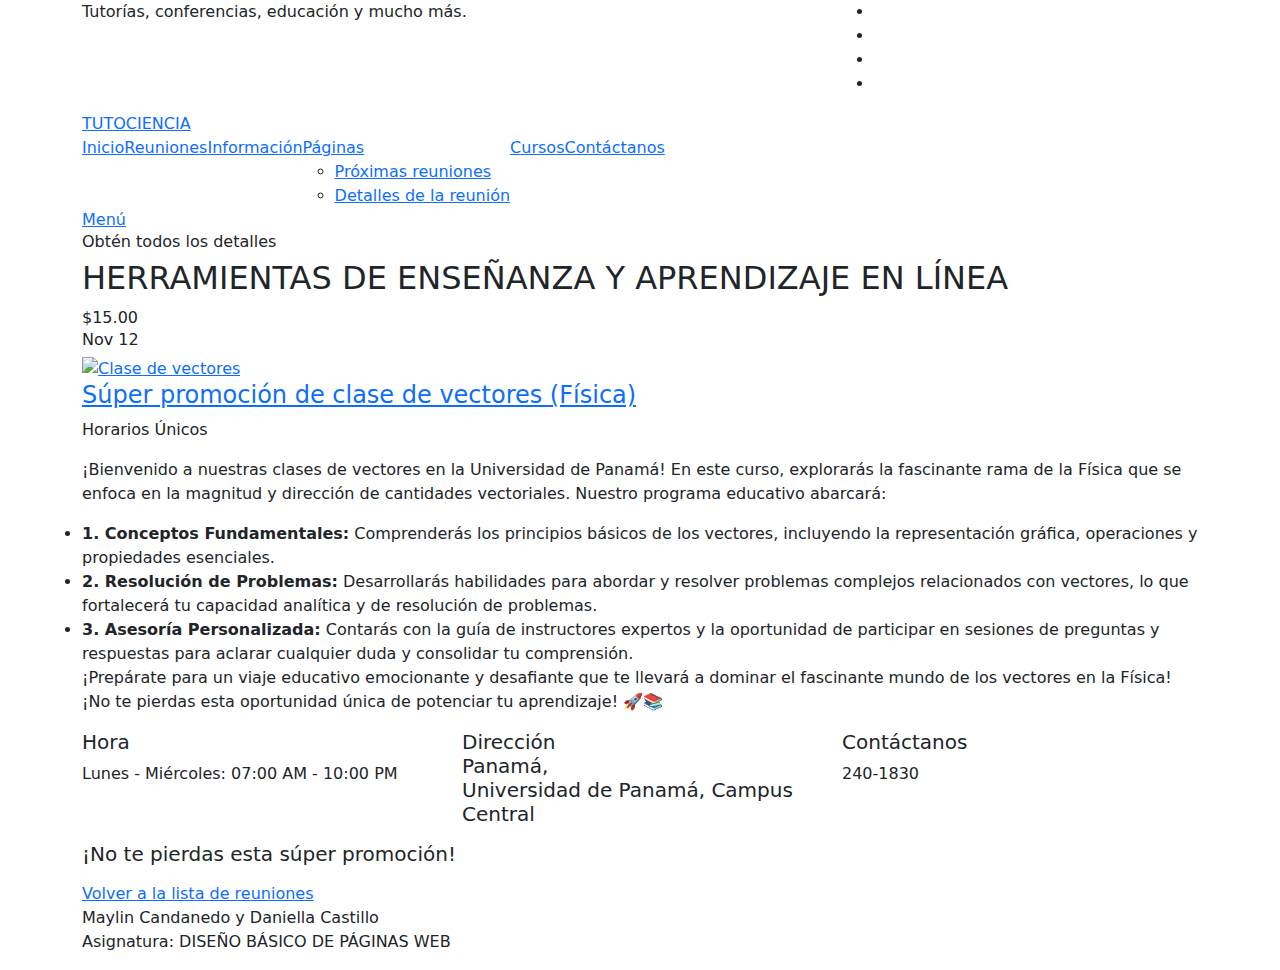
==== meeting-details.html @ 436996a1 "Add files via upload" ====
<!DOCTYPE html>
<html lang="en">

  <head>

    <meta charset="utf-8">
    <meta name="viewport" content="width=device-width, initial-scale=1, shrink-to-fit=no">
    <meta name="description" content="">
    <meta name="author" content="Template Mo">
    <link href="https://fonts.googleapis.com/css?family=Poppins:100,200,300,400,500,600,700,800,900" rel="stylesheet">

    <title>Detalles de reuniones</title>

    <!-- Bootstrap core CSS -->
    <link href="vendor/bootstrap/css/bootstrap.min.css" rel="stylesheet">


    <!-- Additional CSS Files -->
    <link rel="stylesheet" href="assets/css/fontawesome.css">
    <link rel="stylesheet" href="assets/css/templatemo-edu-meeting.css">
    <link rel="stylesheet" href="assets/css/owl.css">
    <link rel="stylesheet" href="assets/css/lightbox.css">
<!--

TemplateMo 569 Edu Meeting

https://templatemo.com/tm-569-edu-meeting

-->
  </head>

<body>

   

  <!-- Sub Header -->
  <div class="sub-header">
    <div class="container">
      <div class="row">
        <div class="col-lg-8 col-sm-8">
          <div class="left-content">
            <p>Tutorías, conferencias, educación y mucho más.</p>
          </div>
        </div>
        <div class="col-lg-4 col-sm-4">
          <div class="right-icons">
            <ul>
              <li><a href="#"><i class="fa fa-facebook"></i></a></li>
              <li><a href="#"><i class="fa fa-twitter"></i></a></li>
              <li><a href="#"><i class="fa fa-behance"></i></a></li>
              <li><a href="#"><i class="fa fa-linkedin"></i></a></li>
            </ul>
          </div>
        </div>
      </div>
    </div>
  </div>

  <!-- ***** Header Area Start ***** -->
  <header class="header-area header-sticky">
      <div class="container">
          <div class="row">
              <div class="col-12">
                  <nav class="main-nav">
                      <!-- ***** Logo Start ***** -->
                      <a href="index.html" class="logo">
                          TUTOCIENCIA
                      </a>
                      <!-- ***** Logo End ***** -->
                      <!-- ***** Menu Start ***** -->
                      <ul class="nav">
                          <li><a href="index.html">Inicio</a></li>
                          <li><a href="meetings.html" class="active">Reuniones</a></li>
                          <li><a href="index.html">Información</a></li>
                          <li class="has-sub">
                              <a href="javascript:void(0)">Páginas</a>
                              <ul class="sub-menu">
                                  <li><a href="meetings.html">Próximas reuniones</a></li>
                                  <li><a href="meeting-details.html">Detalles de la reunión</a></li>
                              </ul>
                          </li>
                          <li><a href="index.html">Cursos</a></li> 
                          <li><a href="index.html">Contáctanos</a></li> 
                      </ul>        
                      <a class='menu-trigger'>
                          <span>Menú</span>
                      </a>
                      <!-- ***** Menu End ***** -->
                  </nav>
              </div>
          </div>
      </div>
  </header>
  <!-- ***** Header Area End ***** -->

  <section class="heading-page header-text" id="top">
    <div class="container">
      <div class="row">
        <div class="col-lg-12">
          <h6>Obtén todos los detalles</h6>
          <h2>HERRAMIENTAS DE ENSEÑANZA Y APRENDIZAJE EN LÍNEA</h2>
        </div>
      </div>
    </div>
  </section>

  <section class="meetings-page" id="meetings">
    <div class="container">
      <div class="row">
        <div class="col-lg-12">
          <div class="row">
            <div class="col-lg-12">
              <div class="meeting-single-item">
                <div class="thumb">
                  <div class="price">
                    <span>$15.00</span>
                  </div>
                  <div class="date">
                    <h6>Nov <span>12</span></h6>
                  </div>
                  <a href="meeting-details.html"><img src="assets/images/vectores.jpg" alt="Clase de vectores"></a>
                </div>
                <div class="down-content">
                  <a href="meeting-details.html"><h4>Súper promoción de clase de vectores (Física)</h4></a>
                  <p>Horarios Únicos</p> 
                  <div class="down-content">
                    <p>¡Bienvenido a nuestras clases de vectores en la Universidad de Panamá! En este curso, explorarás la fascinante rama de la Física que se enfoca en la magnitud y dirección de cantidades vectoriales. Nuestro programa educativo abarcará:

<li><strong> 1. Conceptos Fundamentales:</strong> Comprenderás los principios básicos de los vectores, incluyendo la representación gráfica, operaciones y propiedades esenciales.</li>

<li><strong> 2. Resolución de Problemas:</strong> Desarrollarás habilidades para abordar y resolver problemas complejos relacionados con vectores, lo que fortalecerá tu capacidad analítica y de resolución de problemas.</li>

<li><strong> 3. Asesoría Personalizada:</strong> Contarás con la guía de instructores expertos y la oportunidad de participar en sesiones de preguntas y respuestas para aclarar cualquier duda y consolidar tu comprensión.</li>

¡Prepárate para un viaje educativo emocionante y desafiante que te llevará a dominar el fascinante mundo de los vectores en la Física! ¡No te pierdas esta oportunidad única de potenciar tu aprendizaje! 🚀📚</p>
                  <p class="description">
                  </p>
                  <div class="row">
                    <div class="col-lg-4">
                      <div class="Horarios">
                        <h5>Hora</h5>
                        <p>Lunes - Miércoles: 07:00 AM - 10:00 PM
                      </div>
                    </div>
                    <div class="col-lg-4">
                      <div class="locación">
                        <h5>Dirección
                        <p>Panamá, 
                        <br>Universidad de Panamá, Campus Central</p>
                      </div>
                    </div>
                    <div class="col-lg-4">
                      <div class="book now">
                        <h5>Contáctanos </h5>
                        <p>240-1830</p>
                      </div>
                    </div>
                    <div class="col-lg-12">
                      <div class="share">
                        <h5>¡No te pierdas esta súper promoción!</h5>
                        <ul>
                          
                        </ul>
                      </div>
                    </div>
                  </div>
                </div>
              </div>
            </div>
            <div class="col-lg-12">
              <div class="main-button-red">
                <a href="meetings.html">Volver a la lista de reuniones </a>
              </div>
            </div>
          </div>
        </div>
      </div>
    </div>
    <div class="footer">
      <p>Maylin Candanedo y Daniella Castillo 
          <br>Asignatura: DISEÑO BÁSICO DE PÁGINAS WEB</a></p>

      


  <!-- Scripts -->
  <!-- Bootstrap core JavaScript -->
    <script src="vendor/jquery/jquery.min.js"></script>
    <script src="vendor/bootstrap/js/bootstrap.bundle.min.js"></script>

    <script src="assets/js/isotope.min.js"></script>
    <script src="assets/js/owl-carousel.js"></script>
    <script src="assets/js/lightbox.js"></script>
    <script src="assets/js/tabs.js"></script>
    <script src="assets/js/video.js"></script>
    <script src="assets/js/slick-slider.js"></script>
    <script src="assets/js/custom.js"></script>
    <script>
        //according to loftblog tut
        $('.nav li:first').addClass('active');

        var showSection = function showSection(section, isAnimate) {
          var
          direction = section.replace(/#/, ''),
          reqSection = $('.section').filter('[data-section="' + direction + '"]'),
          reqSectionPos = reqSection.offset().top - 0;

          if (isAnimate) {
            $('body, html').animate({
              scrollTop: reqSectionPos },
            800);
          } else {
            $('body, html').scrollTop(reqSectionPos);
          }

        };

        var checkSection = function checkSection() {
          $('.section').each(function () {
            var
            $this = $(this),
            topEdge = $this.offset().top - 80,
            bottomEdge = topEdge + $this.height(),
            wScroll = $(window).scrollTop();
            if (topEdge < wScroll && bottomEdge > wScroll) {
              var
              currentId = $this.data('section'),
              reqLink = $('a').filter('[href*=\\#' + currentId + ']');
              reqLink.closest('li').addClass('active').
              siblings().removeClass('active');
            }
          });
        };

        $('.main-menu, .responsive-menu, .scroll-to-section').on('click', 'a', function (e) {
          e.preventDefault();
          showSection($(this).attr('href'), true);
        });

        $(window).scroll(function () {
          checkSection();
        });
    </script>
</body>


  </body>

</html>
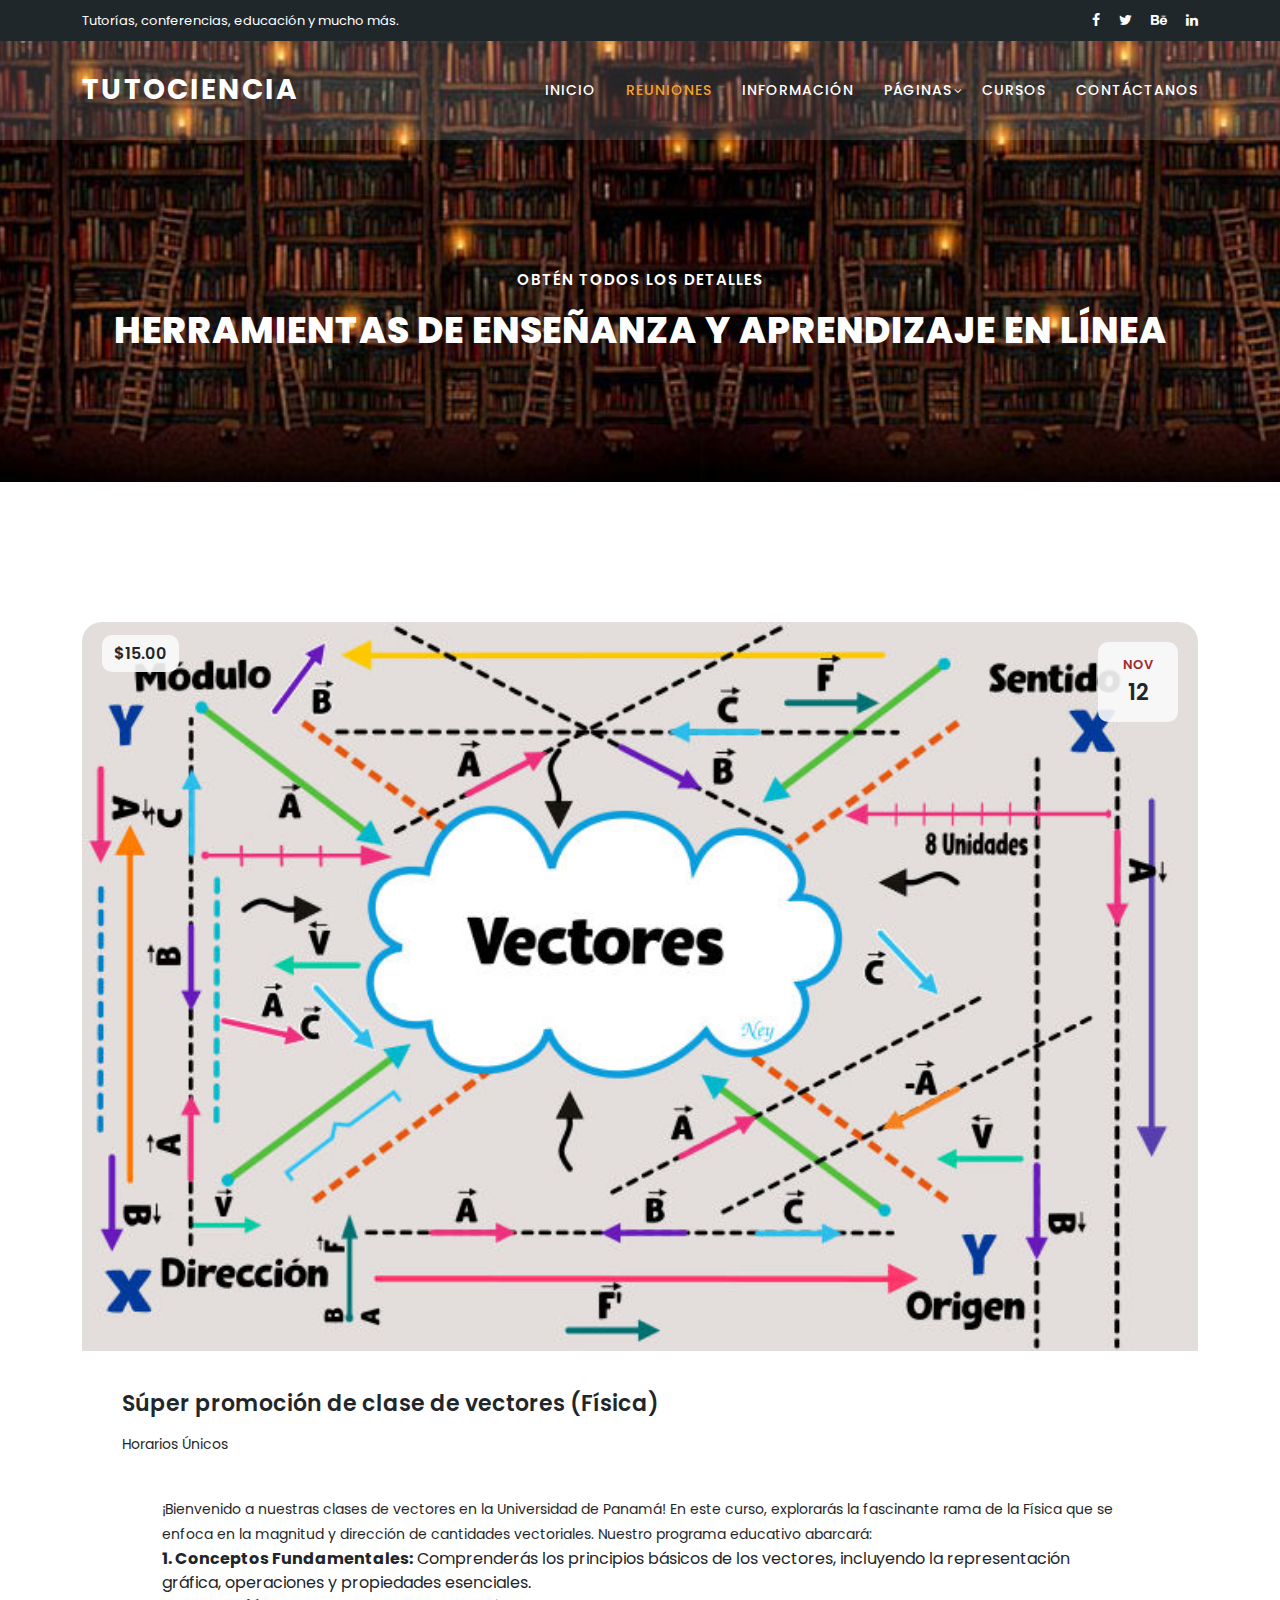
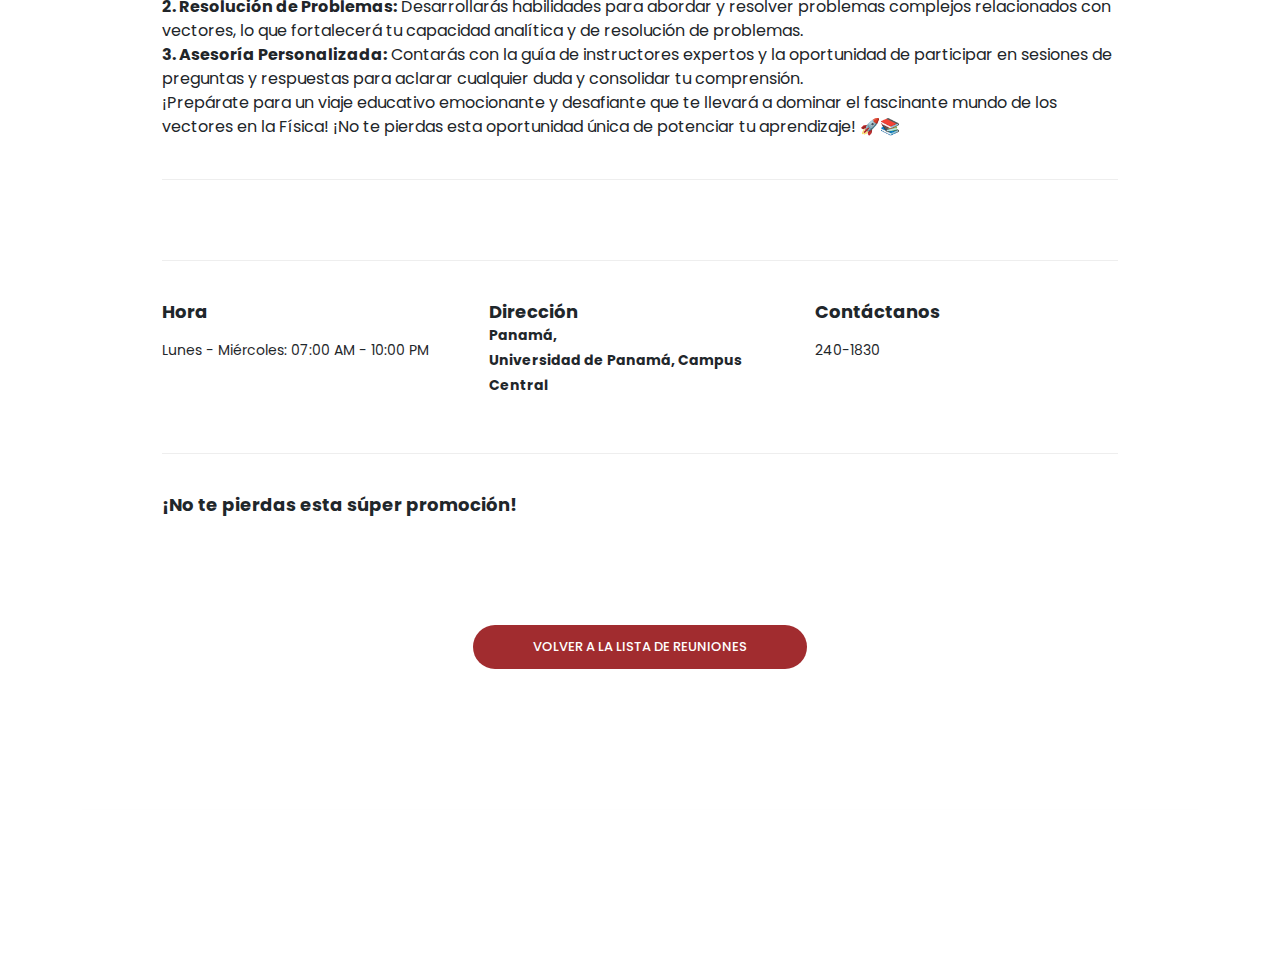
==== commit 6ed3e68b: "Update meeting-details.html" ====
--- a/meeting-details.html
+++ b/meeting-details.html
@@ -2,6 +2,7 @@
 <html lang="en">
 
   <head>
+    <link rel="shortcut icon" type="image/x-icon" href="assets/images/webinar.png">
 
     <meta charset="utf-8">
     <meta name="viewport" content="width=device-width, initial-scale=1, shrink-to-fit=no">
--- a/assets/css/templatemo-edu-meeting.css
+++ b/assets/css/templatemo-edu-meeting.css
@@ -0,0 +1,1831 @@
+/*
+
+TemplateMo 569 Edu Meeting
+
+https://templatemo.com/tm-569-edu-meeting
+
+*/
+
+/* ---------------------------------------------
+Table of contents
+------------------------------------------------
+01. font & reset css
+02. reset
+03. global styles
+04. header
+05. banner
+06. features
+07. testimonials
+08. contact
+09. footer
+10. preloader
+11. search
+12. portfolio
+
+--------------------------------------------- */
+/* 
+---------------------------------------------
+font & reset css
+--------------------------------------------- 
+*/
+@import url("https://fonts.googleapis.com/css?family=Poppins:100,200,300,400,500,600,700,800,900");
+/* 
+---------------------------------------------
+reset
+--------------------------------------------- 
+*/
+html, body, div, span, applet, object, iframe, h1, h2, h3, h4, h5, h6, p, blockquote, div
+pre, a, abbr, acronym, address, big, cite, code, del, dfn, em, font, img, ins, kbd, q,
+s, samp, small, strike, strong, sub, sup, tt, var, b, u, i, center, dl, dt, dd, ol, ul, li,
+figure, header, nav, section, article, aside, footer, figcaption {
+  margin: 0;
+  padding: 0;
+  border: 0;
+  outline: 0;
+}
+
+.clearfix:after {
+  content: ".";
+  display: block;
+  clear: both;
+  visibility: hidden;
+  line-height: 0;
+  height: 0;
+}
+
+.clearfix {
+  display: inline-block;
+}
+
+html[xmlns] .clearfix {
+  display: block;
+}
+
+* html .clearfix {
+  height: 1%;
+}
+
+ul, li {
+  padding: 0;
+  margin: 0;
+  list-style: none;
+}
+
+header, nav, section, article, aside, footer, hgroup {
+  display: block;
+}
+
+* {
+  box-sizing: border-box;
+}
+
+html, body {
+  font-family: 'Poppins', sans-serif;
+  font-weight: 400;
+  background-color: #fff;
+  font-size: 16px;
+  -ms-text-size-adjust: 100%;
+  -webkit-font-smoothing: antialiased;
+  -moz-osx-font-smoothing: grayscale;
+}
+
+a {
+  text-decoration: none !important;
+  color: #3CF;
+}
+
+a:hover {
+	color: #FC3;
+}
+
+h1, h2, h3, h4, h5, h6 {
+  margin-top: 0px;
+  margin-bottom: 0px;
+}
+
+ul {
+  margin-bottom: 0px;
+}
+
+p {
+  font-size: 14px;
+  line-height: 25px;
+  color: #2a2a2a;
+}
+
+img {
+  width: 100%;
+  overflow: hidden;
+}
+
+/* 
+---------------------------------------------
+global styles
+--------------------------------------------- 
+*/
+html,
+body {
+  background: #fff;
+  font-family: 'Poppins', sans-serif;
+}
+
+::selection {
+  background: #f5a425;
+  color: #fff;
+}
+
+::-moz-selection {
+  background: #f5a425;
+  color: #fff;
+}
+
+@media (max-width: 991px) {
+  html, body {
+    overflow-x: hidden;
+  }
+  .mobile-top-fix {
+    margin-top: 30px;
+    margin-bottom: 0px;
+  }
+  .mobile-bottom-fix {
+    margin-bottom: 30px;
+  }
+  .mobile-bottom-fix-big {
+    margin-bottom: 60px;
+  }
+}
+
+.main-button-red a {
+  font-size: 13px;
+  color: #fff;
+  background-color: #a12c2f;
+  padding: 12px 30px;
+  display: inline-block;
+  border-radius: 22px;
+  font-weight: 500;
+  text-transform: uppercase;
+  transition: all .3s;
+}
+
+.main-button-red a:hover {
+  opacity: 0.9;
+}
+
+.main-button-yellow a {
+  font-size: 13px;
+  color: #fff;
+  background-color: #f5a425;
+  padding: 12px 30px;
+  display: inline-block;
+  border-radius: 22px;
+  font-weight: 500;
+  text-transform: uppercase;
+  transition: all .3s;
+}
+
+.main-button-yellow a:hover {
+  opacity: 0.9;
+}
+
+.section-heading h2 {
+  line-height: 40px;
+  margin-top: 0px;
+  margin-bottom: 50px; 
+  padding-bottom: 20px;
+  border-bottom: 1px solid rgba(250,250,250,0.15);
+  font-size: 22px;
+  font-weight: 700;
+  text-transform: uppercase;
+  color: #fff;
+}
+
+
+/* 
+---------------------------------------------
+header
+--------------------------------------------- 
+*/
+
+.sub-header {
+  background-color: #1f272b;
+  position: relative;
+  z-index: 1111;
+}
+
+.sub-header .left-content p {
+  color: #fff;
+  padding: 8px 0px;
+  font-size: 13px;
+}
+
+.sub-header .right-icons {
+  text-align: right;
+  padding: 8px 0px;
+}
+
+.sub-header .right-icons ul li {
+  display: inline-block;
+  margin-left: 15px;
+}
+
+.sub-header .right-icons ul li a {
+  color: #fff;
+  font-size: 14px;
+  transition: all .3s;
+}
+
+.sub-header .right-icons ul li a:hover {
+  color: #f5a425;
+}
+
+.sub-header .left-content p em {
+   font-style: normal;
+   color: #f5a425;
+}
+
+.background-header {
+  background-color: #fff!important;
+  height: 80px!important;
+  position: fixed!important;
+  top: 0!important;
+  left: 0;
+  right: 0;
+  box-shadow: 0px 0px 10px rgba(0,0,0,0.15)!important;
+}
+
+.background-header .main-nav .nav li a {
+  color: #1e1e1e!important;
+}
+
+.background-header .logo,
+.background-header .main-nav .nav li a {
+  color: #1e1e1e!important;
+}
+
+.background-header .main-nav .nav li:hover a {
+  color: #fb5849!important;
+}
+
+.background-header .nav li a.active {
+  color: #fb5849!important;
+}
+
+.header-area {
+  background-color: rgba(250,250,250,0.15);
+  position: absolute;
+  top: 40px;
+  left: 0;
+  right: 0;
+  z-index: 100;
+  -webkit-transition: all .5s ease 0s;
+  -moz-transition: all .5s ease 0s;
+  -o-transition: all .5s ease 0s;
+  transition: all .5s ease 0s;
+}
+
+.header-area .main-nav {
+  min-height: 80px;
+  background: transparent;
+}
+
+.header-area .main-nav .logo {
+  line-height: 100px;
+  color: #fff;
+  font-size: 28px;
+  font-weight: 700;
+  text-transform: uppercase;
+  letter-spacing: 2px;
+  float: left;
+  -webkit-transition: all 0.3s ease 0s;
+  -moz-transition: all 0.3s ease 0s;
+  -o-transition: all 0.3s ease 0s;
+  transition: all 0.3s ease 0s;
+}
+
+.background-header .main-nav .logo {
+  line-height: 75px;
+}
+
+.background-header .nav {
+  margin-top: 20px !important;
+}
+
+.header-area .main-nav .nav {
+  float: right;
+  margin-top: 30px;
+  margin-right: 0px;
+  background-color: transparent;
+  -webkit-transition: all 0.3s ease 0s;
+  -moz-transition: all 0.3s ease 0s;
+  -o-transition: all 0.3s ease 0s;
+  transition: all 0.3s ease 0s;
+  position: relative;
+  z-index: 999;
+}
+
+.header-area .main-nav .nav li {
+  padding-left: 15px;
+  padding-right: 15px;
+}
+
+.header-area .main-nav .nav li:last-child {
+  padding-right: 0px;
+}
+
+.header-area .main-nav .nav li a {
+  display: block;
+  font-weight: 500;
+  font-size: 14px;
+  text-transform: uppercase;
+  color: #fff;
+  -webkit-transition: all 0.3s ease 0s;
+  -moz-transition: all 0.3s ease 0s;
+  -o-transition: all 0.3s ease 0s;
+  transition: all 0.3s ease 0s;
+  height: 40px;
+  line-height: 40px;
+  border: transparent;
+  letter-spacing: 1px;
+}
+
+.header-area .main-nav .nav li:hover a,
+.header-area .main-nav .nav li a.active {
+  color: #f5a425!important;
+}
+
+.background-header .main-nav .nav li:hover a,
+.background-header .main-nav .nav li a.active {
+  color: #f5a425!important;
+  opacity: 1;
+}
+
+.header-area .main-nav .nav li.has-sub {
+  position: relative;
+  padding-right: 15px;
+}
+
+.header-area .main-nav .nav li.has-sub:after {
+  font-family: FontAwesome;
+  content: "\f107";
+  font-size: 12px;
+  color: #fff;
+  position: absolute;
+  right: 5px;
+  top: 12px;
+}
+
+.background-header .main-nav .nav li.has-sub:after {
+  color: #1e1e1e;
+}
+
+.header-area .main-nav .nav li.has-sub ul.sub-menu {
+  position: absolute;
+  width: 200px;
+  box-shadow: 0 2px 28px 0 rgba(0, 0, 0, 0.06);
+  overflow: hidden;
+  top: 40px;
+  opacity: 0;
+  transition: all .3s;
+  transform: translateY(+2em);
+  visibility: hidden;
+  z-index: -1;
+}
+
+.header-area .main-nav .nav li.has-sub ul.sub-menu li {
+  margin-left: 0px;
+  padding-left: 0px;
+  padding-right: 0px;
+}
+
+.header-area .main-nav .nav li.has-sub ul.sub-menu li a {
+  opacity: 1;
+  display: block;
+  background: #f7f7f7;
+  color: #2a2a2a!important;
+  padding-left: 20px;
+  height: 40px;
+  line-height: 40px;
+  -webkit-transition: all 0.3s ease 0s;
+  -moz-transition: all 0.3s ease 0s;
+  -o-transition: all 0.3s ease 0s;
+  transition: all 0.3s ease 0s;
+  position: relative;
+  font-size: 13px;
+  font-weight: 400;
+  border-bottom: 1px solid #eee;
+}
+
+.header-area .main-nav .nav li.has-sub ul li a:hover {
+  background: #fff;
+  color: #f5a425!important;
+  padding-left: 25px;
+}
+
+.header-area .main-nav .nav li.has-sub ul li a:hover:before {
+  width: 3px;
+}
+
+.header-area .main-nav .nav li.has-sub:hover ul.sub-menu {
+  visibility: visible;
+  opacity: 1;
+  z-index: 1;
+  transform: translateY(0%);
+  transition-delay: 0s, 0s, 0.3s;
+}
+
+.header-area .main-nav .menu-trigger {
+  cursor: pointer;
+  display: block;
+  position: absolute;
+  top: 33px;
+  width: 32px;
+  height: 40px;
+  text-indent: -9999em;
+  z-index: 99;
+  right: 40px;
+  display: none;
+}
+
+.background-header .main-nav .menu-trigger {
+  top: 23px;
+}
+
+.header-area .main-nav .menu-trigger span,
+.header-area .main-nav .menu-trigger span:before,
+.header-area .main-nav .menu-trigger span:after {
+  -moz-transition: all 0.4s;
+  -o-transition: all 0.4s;
+  -webkit-transition: all 0.4s;
+  transition: all 0.4s;
+  background-color: #1e1e1e;
+  display: block;
+  position: absolute;
+  width: 30px;
+  height: 2px;
+  left: 0;
+}
+
+.background-header .main-nav .menu-trigger span,
+.background-header .main-nav .menu-trigger span:before,
+.background-header .main-nav .menu-trigger span:after {
+  background-color: #1e1e1e;
+}
+
+.header-area .main-nav .menu-trigger span:before,
+.header-area .main-nav .menu-trigger span:after {
+  -moz-transition: all 0.4s;
+  -o-transition: all 0.4s;
+  -webkit-transition: all 0.4s;
+  transition: all 0.4s;
+  background-color: #1e1e1e;
+  display: block;
+  position: absolute;
+  width: 30px;
+  height: 2px;
+  left: 0;
+  width: 75%;
+}
+
+.background-header .main-nav .menu-trigger span:before,
+.background-header .main-nav .menu-trigger span:after {
+  background-color: #1e1e1e;
+}
+
+.header-area .main-nav .menu-trigger span:before,
+.header-area .main-nav .menu-trigger span:after {
+  content: "";
+}
+
+.header-area .main-nav .menu-trigger span {
+  top: 16px;
+}
+
+.header-area .main-nav .menu-trigger span:before {
+  -moz-transform-origin: 33% 100%;
+  -ms-transform-origin: 33% 100%;
+  -webkit-transform-origin: 33% 100%;
+  transform-origin: 33% 100%;
+  top: -10px;
+  z-index: 10;
+}
+
+.header-area .main-nav .menu-trigger span:after {
+  -moz-transform-origin: 33% 0;
+  -ms-transform-origin: 33% 0;
+  -webkit-transform-origin: 33% 0;
+  transform-origin: 33% 0;
+  top: 10px;
+}
+
+.header-area .main-nav .menu-trigger.active span,
+.header-area .main-nav .menu-trigger.active span:before,
+.header-area .main-nav .menu-trigger.active span:after {
+  background-color: transparent;
+  width: 100%;
+}
+
+.header-area .main-nav .menu-trigger.active span:before {
+  -moz-transform: translateY(6px) translateX(1px) rotate(45deg);
+  -ms-transform: translateY(6px) translateX(1px) rotate(45deg);
+  -webkit-transform: translateY(6px) translateX(1px) rotate(45deg);
+  transform: translateY(6px) translateX(1px) rotate(45deg);
+  background-color: #1e1e1e;
+}
+
+.background-header .main-nav .menu-trigger.active span:before {
+  background-color: #1e1e1e;
+}
+
+.header-area .main-nav .menu-trigger.active span:after {
+  -moz-transform: translateY(-6px) translateX(1px) rotate(-45deg);
+  -ms-transform: translateY(-6px) translateX(1px) rotate(-45deg);
+  -webkit-transform: translateY(-6px) translateX(1px) rotate(-45deg);
+  transform: translateY(-6px) translateX(1px) rotate(-45deg);
+  background-color: #1e1e1e;
+}
+
+.background-header .main-nav .menu-trigger.active span:after {
+  background-color: #1e1e1e;
+}
+
+.header-area.header-sticky {
+  min-height: 80px;
+}
+
+.header-area .nav {
+  margin-top: 30px;
+}
+
+.header-area.header-sticky .nav li a.active {
+  color: #f5a425;
+}
+
+@media (max-width: 1200px) {
+  .header-area .main-nav .nav li {
+    padding-left: 7px;
+    padding-right: 7px;
+  }
+  .header-area .main-nav:before {
+    display: none;
+  }
+}
+
+@media (max-width: 767px) {
+  .header-area .main-nav .logo {
+    color: #1e1e1e;
+  }
+  .header-area.header-sticky .nav li a:hover,
+  .header-area.header-sticky .nav li a.active {
+    color: #f5a425!important;
+    opacity: 1;
+  }
+  .header-area.header-sticky .nav li.search-icon a {
+    width: 100%;
+  }
+  .header-area {
+    background-color: #f7f7f7;
+    padding: 0px 15px;
+    height: 100px;
+    box-shadow: none;
+    text-align: center;
+  }
+  .header-area .container {
+    padding: 0px;
+  }
+  .header-area .logo {
+    margin-left: 30px;
+  }
+  .header-area .menu-trigger {
+    display: block !important;
+  }
+  .header-area .main-nav {
+    overflow: hidden;
+  }
+  .header-area .main-nav .nav {
+    float: none;
+    width: 100%;
+    display: none;
+    -webkit-transition: all 0s ease 0s;
+    -moz-transition: all 0s ease 0s;
+    -o-transition: all 0s ease 0s;
+    transition: all 0s ease 0s;
+    margin-left: 0px;
+  }
+  .header-area .main-nav .nav li:first-child {
+    border-top: 1px solid #eee;
+  }
+  .header-area.header-sticky .nav {
+    margin-top: 100px !important;
+  }
+  .header-area .main-nav .nav li {
+    width: 100%;
+    background: #fff;
+    border-bottom: 1px solid #eee;
+    padding-left: 0px !important;
+    padding-right: 0px !important;
+  }
+  .header-area .main-nav .nav li a {
+    height: 50px !important;
+    line-height: 50px !important;
+    padding: 0px !important;
+    border: none !important;
+    background: #f7f7f7 !important;
+    color: #191a20 !important;
+  }
+  .header-area .main-nav .nav li a:hover {
+    background: #eee !important;
+    color: #f5a425!important;
+  }
+  .header-area .main-nav .nav li.has-sub ul.sub-menu {
+    position: relative;
+    visibility: inherit;
+    opacity: 1;
+    z-index: 1;
+    transform: translateY(0%);
+    top: 0px;
+    width: 100%;
+    box-shadow: none;
+    height: 0px;
+    transition: all 0s;
+  }
+  .header-area .main-nav .nav li.submenu ul li a {
+    font-size: 12px;
+    font-weight: 400;
+  }
+  .header-area .main-nav .nav li.submenu ul li a:hover:before {
+    width: 0px;
+  }
+  .header-area .main-nav .nav li.has-sub ul.sub-menu {
+    height: auto;
+  }
+  .header-area .main-nav .nav li.has-sub:after {
+    color: #3B566E;
+    right: 30px;
+    font-size: 14px;
+    top: 15px;
+  }
+  .header-area .main-nav .nav li.submenu:hover ul, .header-area .main-nav .nav li.submenu:focus ul {
+    height: 0px;
+  }
+}
+
+@media (min-width: 767px) {
+  .header-area .main-nav .nav {
+    display: flex !important;
+  }
+}
+
+
+/* 
+---------------------------------------------
+banner
+--------------------------------------------- 
+*/
+
+.main-banner {
+  position: relative;
+  max-height: 100%;
+  overflow: hidden;
+  margin-bottom: -7px;
+}
+
+#bg-video {
+    min-width: 100%;
+    min-height: 100vh;
+    max-width: 100%;
+    max-height: 100vh;
+    object-fit: cover;
+    z-index: -1;
+}
+
+#bg-video::-webkit-media-controls {
+    display: none !important;
+}
+
+.video-overlay {
+    position: absolute;
+    background-color: rgba(31,39,43,0.75);
+    top: 0;
+    left: 0;
+    bottom: 0;
+    right: 0;
+    width: 100%;
+}
+
+.main-banner .caption {
+  position: absolute;
+  top: 50%;
+  transform: translateY(-50%);
+}
+
+.main-banner .caption h6 {
+  margin-top: 0px;
+  font-size: 15px;
+  text-transform: uppercase;
+  font-weight: 600;
+  color: #fff;
+  letter-spacing: 1px;
+}
+
+.main-banner .caption h2 {
+  margin-top: 20px;
+  margin-bottom: 20px;
+  font-size: 36px;
+  text-transform: uppercase;
+  font-weight: 800;
+  color: #fff;
+  letter-spacing: 1px;
+}
+
+.main-banner .caption h2 em {
+  font-style: normal;
+  color: #f5a425;
+  font-weight: 900;
+}
+
+.main-banner .caption p {
+  color: #fff;
+  font-size: 14px;
+  max-width: 570px;
+}
+
+.main-banner .caption .main-button-red {
+  margin-top: 30px;
+}
+
+@media screen and (max-width: 767px) {
+
+  .main-banner .caption h6 {
+    font-weight: 500;
+  }
+
+  .main-banner .caption h2 {
+    font-size: 36px;
+  }
+
+}
+
+
+/*
+---------------------------------------------
+services
+---------------------------------------------
+*/
+
+.services {
+  margin-top: -135px;
+  position: absolute;
+  width: 100%;
+}
+
+.services .item {
+  background-image: url(../images/lines.jpeg);
+  background-repeat: no-repeat;
+  background-size: cover;
+  background-position: center center;
+  border-radius: 20px;
+  text-align: center;
+  color: #fff;
+  padding: 40px;
+}
+
+.services .item .icon {
+  max-width: 60px;
+  margin: 0 auto;
+}
+
+.services .item h4 {
+  margin-top: 25px;
+  margin-bottom: 15px;
+  font-size: 18px;
+  font-weight: 600;
+}
+
+.services .item p {
+  color: #fff;
+  font-size: 13px;
+}
+
+.services .owl-nav {
+  display: inline-block !important;
+  text-align: center;
+  position: absolute;
+  width: 100%;
+  top: 50%;
+  transform: translateY(-25px);
+}
+    
+.services .owl-nav .owl-prev{
+  margin-right: 10px;
+  outline: none;
+  position: absolute;
+  left: -80px;
+}
+
+.services .owl-nav .owl-prev span,
+.services .owl-nav .owl-next span {
+  opacity: 0;
+}
+
+.services .owl-nav .owl-prev:before {
+  display: inline-block;
+  font-family: 'FontAwesome';
+  color: #1e1e1e;
+  font-size: 25px;
+  font-weight: 700;
+  content: '\f104';
+  background-color: #fff;
+  width: 50px;
+  height: 50px;
+  border-radius: 50%;
+  line-height: 50px;
+}
+
+.services .owl-nav .owl-prev {
+  opacity: 1;
+  transition: all .5s;
+}
+
+.services .owl-nav .owl-prev:hover {
+  opacity: 0.9;
+}
+
+.services .owl-nav .owl-next {
+  opacity: 1;
+  transition: all .5s;
+}
+
+.services .owl-nav .owl-next:hover {
+  opacity: 0.9;
+}
+
+.services .owl-nav .owl-next{
+  margin-left: 10px;
+  outline: none;
+  position: absolute;
+  right: -85px;
+}
+
+.services .owl-nav .owl-next:before {
+  display: inline-block;
+  font-family: 'FontAwesome';
+  color: #1e1e1e;
+  font-size: 25px;
+  font-weight: 700;
+  content: '\f105';
+  background-color: #fff;
+  width: 50px;
+  height: 50px;
+  border-radius: 50%;
+  line-height: 50px;
+}
+
+
+/*
+---------------------------------------------
+upcoming meetings
+---------------------------------------------
+*/
+
+section.upcoming-meetings {
+  background-image: url(../images/meetings-bg.gif);
+  background-position: center center;
+  background-attachment: fixed;
+  background-repeat: no-repeat;
+  background-size: cover;
+  padding-top: 230px;
+  padding-bottom: 110px;
+}
+
+section.upcoming-meetings .section-heading {
+  text-align: center;
+}
+
+section.upcoming-meetings .categories {
+  background-color: #fff;
+  border-radius: 20px;
+  padding: 40px;
+  margin-right: 45px;
+}
+
+section.upcoming-meetings .categories h4 {
+  font-size: 18px;
+  font-weight: 600;
+  color: #1f272b;
+  margin-bottom: 30px;
+  padding-bottom: 20px;
+  border-bottom: 1px solid #eee;
+}
+
+section.upcoming-meetings .categories ul li {
+  display: inline-block;
+  margin-bottom: 15px;
+}
+
+section.upcoming-meetings .categories ul li a {
+  font-size: 15px;
+  color: #1f272b;
+  font-weight: 500;
+  transition: all .3s;
+}
+
+section.upcoming-meetings .categories ul li a:hover {
+  color: #a12c2f;
+}
+
+section.upcoming-meetings .categories .main-button-red {
+  border-top: 1px solid #eee;
+  padding-top: 30px;
+  margin-top: 15px;
+}
+
+section.upcoming-meetings .categories .main-button-red a {
+  width: 100%;
+  text-align: center;
+}
+
+.meeting-item {
+  margin-bottom: 30px;
+}
+
+.meeting-item .thumb {
+  position: relative;
+}
+
+.meeting-item .thumb img {
+  border-top-right-radius: 20px;
+  border-top-left-radius: 20px;
+}
+
+.meeting-item .thumb .price {
+  position: absolute;
+  left: 20px;
+  top: 20px;
+}
+
+.meeting-item .thumb .price span {
+  font-size: 16px;
+  color: #1f272b;
+  font-weight: 600;
+  background-color: rgba(250,250,250,0.9);
+  padding: 7px 12px;
+  border-radius: 10px;
+}
+
+.meeting-item .down-content {
+  background-color: #fff;
+  padding: 30px;
+  border-bottom-right-radius: 20px;
+  border-bottom-left-radius: 20px;
+}
+
+.meeting-item .down-content .date {
+  float: left;
+  text-align: center;
+  display: inline-block;
+  margin-right: 20px;
+}
+
+.meeting-item .down-content .date h6 {
+  font-size: 13px;
+  text-transform: uppercase;
+  font-weight: 600;
+  color: #a12c2f;
+}
+
+.meeting-item .down-content .date span {
+  display: block;
+  color: #1f272b;
+  font-size: 22px;
+  margin-top: 7px;
+}
+
+.meeting-item .down-content h4 {
+  font-size: 18px;
+  color: #1f272b;
+  font-weight: 600;
+  display: inline-block;
+  margin-bottom: 15px;
+}
+
+.meeting-item .down-content p {
+  margin-left: 50px;
+  color: #1f272b;
+  font-size: 14px;
+}
+
+
+
+/*
+---------------------------------------------
+apply now
+---------------------------------------------
+*/
+
+section.apply-now {
+  background-image: url(../images/apply-bg.jpg);
+  background-position: center center;
+  background-attachment: fixed;
+  background-repeat: no-repeat;
+  background-size: cover;
+  padding: 140px 0px;
+}
+
+section.apply-now .item {
+  background-color: rgba(250,250,250,0.15);
+  padding: 40px;
+  margin-bottom: 30px;
+}
+
+section.apply-now .item h3 {
+  color: #fff;
+  text-transform: uppercase;
+  font-size: 24px;
+  font-weight: 700;
+  margin-bottom: 20px;
+}
+
+section.apply-now .item p {
+  color: #fff;
+  margin-bottom: 20px;
+}
+
+.accordions {
+  border-radius: 20px;
+  padding: 40px;
+  background-color: #fff;
+  margin-left: 45px;
+}
+.accordions .accordion {
+  border-bottom: 1px solid #eee;
+}
+.accordions .last-accordion {
+  border-bottom: none;
+}
+.accordion-head {
+  padding: 20px;  
+  font-size: 18px;
+  font-weight: 700;
+  color: #1f272b;
+  cursor: pointer;
+  transition: color 200ms ease-in-out;
+  border-bottom: 1px solid #fff;
+}
+@media screen and (min-width: 768px) {
+  .accordion-head {
+    padding: 1rem;
+    font-size: 1.2rem;
+  }
+}
+.accordion-head .icon {
+  float: right;
+  transition: transform 200ms ease-in-out;
+}
+.accordion-head.is-open {
+  color: #f5a425;
+  border-bottom: none;
+}
+.accordion-head.is-open .icon {
+  transform: rotate(45deg);
+}
+.accordion-body {
+  overflow: hidden;
+  height: 0;
+  transition: height 300ms ease-in-out;
+  border-bottom: 1px solid #fff;
+}
+.accordion-body > .content {
+  padding: 20px;
+  padding-top: 0;
+}
+
+
+/* 
+---------------------------------------------
+courses
+--------------------------------------------- 
+*/
+
+section.our-courses {
+  background-image: url(../images/bg-yes.gif);
+  background-position: center center;
+  background-attachment: fixed;
+  background-repeat: no-repeat;
+  background-size: cover;
+  padding-top: 140px;
+  padding-bottom: 130px;
+}
+
+.our-courses .item .down-content {
+  background-color: #fff;
+}
+
+.our-courses .item .down-content h4 {
+  padding: 25px;
+  font-size: 18px;
+  color: #1f272b;
+  text-align: center; 
+  border-bottom: 1px solid #eee;
+}
+
+.our-courses .item .down-content .info {
+  padding: 25px;
+}
+
+.our-courses .item .down-content .info ul li {
+  display: inline-block;
+  margin-right: 1px;
+}
+
+.our-courses .item .down-content .info ul li i {
+  color: #f5a425;
+  font-size: 14px;
+}
+
+.our-courses .item .down-content .info span {
+  color: #a12c2f;
+  font-size: 15px;
+  font-weight: 600;
+  text-align: right;
+  display: inline-block;
+  width: 100%;
+}
+
+.our-courses .owl-nav {
+  text-align: center;
+  position: absolute;
+  width: 100%;
+  top: 50%;
+  transform: translateY(-45px);
+}
+
+.our-courses .owl-dots {
+  display: inline-block;
+  text-align: center;
+  width: 100%;
+  margin-top: 40px;
+}
+
+.our-courses .owl-dots .owl-dot {
+  transition: all .5s;
+  width: 7px;
+  height: 7px;
+  background-color: #fff;
+  margin: 0px 5px;
+  border-radius: 50%;
+  outline: none;
+}
+
+.our-courses .owl-dots .active {
+  width: 24px;
+  height: 8px;
+  border-radius: 4px;
+}
+    
+.our-courses .owl-nav .owl-prev{
+  margin-right: 10px;
+  outline: none;
+  position: absolute;
+  left: -80px;
+}
+
+.our-courses .owl-nav .owl-prev span,
+.our-courses .owl-nav .owl-next span {
+  opacity: 0;
+}
+
+.our-courses .owl-nav .owl-prev:before {
+  display: inline-block;
+  font-family: 'FontAwesome';
+  color: #1e1e1e;
+  font-size: 25px;
+  font-weight: 700;
+  content: '\f104';
+  background-color: #fff;
+  width: 50px;
+  height: 50px;
+  border-radius: 50%;
+  line-height: 50px;
+}
+
+.our-courses .owl-nav .owl-prev {
+  opacity: 1;
+  transition: all .5s;
+}
+
+.our-courses .owl-nav .owl-prev:hover {
+  opacity: 0.9;
+}
+
+.our-courses .owl-nav .owl-next {
+  opacity: 1;
+  transition: all .5s;
+}
+
+.our-courses .owl-nav .owl-next:hover {
+  opacity: 0.9;
+}
+
+.our-courses .owl-nav .owl-next{
+  margin-left: 10px;
+  outline: none;
+  position: absolute;
+  right: -85px;
+}
+
+.our-courses .owl-nav .owl-next:before {
+  display: inline-block;
+  font-family: 'FontAwesome';
+  color: #1e1e1e;
+  font-size: 25px;
+  font-weight: 700;
+  content: '\f105';
+  background-color: #fff;
+  width: 50px;
+  height: 50px;
+  border-radius: 50%;
+  line-height: 50px;
+}
+
+
+/*
+---------------------------------------------
+our facts
+---------------------------------------------
+*/
+
+section.our-facts {
+  background-image: url(../images/facts-bg.jpg);
+  background-position: center center;
+  background-attachment: fixed;
+  background-repeat: no-repeat;
+  background-size: cover;
+  padding: 140px 0px 125px 0px;
+}
+
+section.our-facts h2 {
+  font-size: 38px;
+  color: #fff;
+  line-height: 50px;
+  font-weight: 700;
+  letter-spacing: 0.5px;
+  margin-bottom: 50px;
+}
+
+.count-area-content {
+  text-align: center;
+  background-color: rgba(250,250,250,0.15);
+  border-radius: 20px;
+  padding: 25px 30px 35px 30px;
+  margin: 15px 0px;
+}
+
+.percentage .count-digit:after {
+  content: '%';
+  margin-left: 3px;
+}
+
+.count-digit {
+    margin: 5px 0px;
+    color: #f5a425;
+    font-weight: 700;
+    font-size: 36px;
+}
+.count-title {
+    font-size: 18px;
+    font-weight: 500;
+    color: #fff;
+    letter-spacing: 0.5px;
+}
+
+.new-students {
+  margin-top: 45px;
+}
+
+section.our-facts .video {
+  text-align: center;
+  margin-left: 70px;
+  background-image: url(../images/video-item-bg.jpg);
+  background-repeat: no-repeat;
+  background-position: center center;
+  background-size: cover;
+  border-radius: 20px;
+}
+
+section.our-facts .video img {
+  padding: 170px 0px;
+  max-width: 56px;
+}
+
+
+/* 
+---------------------------------------------
+contact us
+--------------------------------------------- 
+*/
+
+section.contact-us {
+  background-image: url(../images/bg-yes.gif);
+  background-position: center center;
+  background-attachment: fixed;
+  background-repeat: no-repeat;
+  background-size: cover;
+  padding: 140px 0px 0px 0px;
+}
+
+section.contact-us #contact {
+  background-color: #fff;
+  border-radius: 20px;
+  padding: 40px;
+}
+
+section.contact-us #contact h2 {
+  text-transform: uppercase;
+  color: #1f272b;
+  border-bottom: 1px solid #eee;
+  margin-bottom: 40px;
+  padding-bottom: 20px;
+  font-size: 22px;
+  font-weight: 700;
+}
+
+section.contact-us #contact input {
+  width: 100%;
+  height: 40px;
+  border-radius: 20px;
+  background-color: #f7f7f7;
+  outline: none;
+  border: none;
+  box-shadow: none;
+  font-size: 13px;
+  font-weight: 500;
+  color: #7a7a7a;
+  padding: 0px 15px;
+  margin-bottom: 30px;
+}
+
+section.contact-us #contact textarea {
+  width: 100%;
+  min-height: 140px;
+  max-height: 180px;
+  border-radius: 20px;
+  background-color: #f7f7f7;
+  outline: none;
+  border: none;
+  box-shadow: none;
+  font-size: 13px;
+  font-weight: 500;
+  color: #7a7a7a;
+  padding: 15px;
+  margin-bottom: 30px;
+}
+
+section.contact-us #contact button {
+  font-size: 13px;
+  color: #fff;
+  background-color: #a12c2f;
+  padding: 12px 30px;
+  display: inline-block;
+  border-radius: 22px;
+  font-weight: 500;
+  text-transform: uppercase;
+  transition: all .3s;
+  border: none;
+  outline: none;
+}
+
+section.contact-us #contact button:hover {
+  opacity: 0.9;
+}
+
+section.contact-us .right-info {
+  background-color: #a12c2f;
+  border-radius: 20px;
+  padding: 40px;
+}
+
+section.contact-us .right-info ul li {
+  display: inline-block;
+  border-bottom: 1px solid rgba(250,250,250,0.15);
+  margin-bottom: 30px;
+  padding-bottom: 30px;
+}
+
+section.contact-us .right-info ul li:last-child {
+  margin-bottom: 0;
+  padding-bottom: 0;
+  border-bottom: none;
+}
+
+section.contact-us .right-info ul li h6 {
+  color: #fff;
+  font-size: 15px;
+  font-weight: 600;
+  margin-bottom: 10px;
+}
+
+section.contact-us .right-info ul li span {
+  display: block;
+  font-size: 18px;
+  color: #fff;
+  font-weight: 700;
+}
+
+.footer {
+  text-align: center;
+  margin-top: 140px;
+  border-top: 1px solid rgba(250,250,250,0.15);
+  padding: 50px 0px;
+}
+.footer p {
+  text-transform: uppercase;
+  font-size: 14px;
+  color: #fff;
+}
+
+.footer p a {
+  color: #f5a425;
+}
+
+
+/*
+---------------------------------------------
+heading page
+---------------------------------------------
+*/
+
+section.heading-page {
+  background-image: url(../images/heading-bg.jpg);
+  background-position: center center;
+  background-repeat: no-repeat;
+  background-size: cover;
+  padding-top: 230px;
+  padding-bottom: 110px;
+  text-align: center;
+}
+
+section.heading-page h6 {
+  margin-top: 0px;
+  font-size: 15px;
+  text-transform: uppercase;
+  font-weight: 600;
+  color: #fff;
+  letter-spacing: 1px;
+}
+
+section.heading-page h2 {
+  margin-top: 20px;
+  margin-bottom: 20px;
+  font-size: 36px;
+  text-transform: uppercase;
+  font-weight: 800;
+  color: #fff;
+  letter-spacing: 1px;
+}
+
+
+/*
+---------------------------------------------
+upcoming meetings page
+---------------------------------------------
+*/
+
+section.meetings-page {
+  background-image: url(../images/meetings-bg.gif);
+  background-position: center center;
+  background-attachment: fixed;
+  background-repeat: no-repeat;
+  background-size: cover;
+  padding-top: 140px;
+  padding-bottom: 0px;
+}
+
+section.meetings-page .filters {
+  text-align: center;
+  margin-bottom: 60px;
+}
+
+section.meetings-page .filters li {
+  font-size: 13px;
+  color: #a12c2f;
+  background-color: #fff;
+  padding: 11px 30px;
+  display: inline-block;
+  border-radius: 22px;
+  font-weight: 600;
+  text-transform: uppercase;
+  transition: all .3s;
+  cursor: pointer;
+  margin: 0px 3px;
+}
+
+section.meetings-page .filters ul li.active,
+section.meetings-page .filters ul li:hover {
+  background-color: #a12c2f;
+  color: #fff;
+}
+
+section.meetings-page .pagination {
+  text-align: center;
+  width: 100%;
+  margin-top: 30px;
+  display: inline-block;
+}
+
+section.meetings-page .pagination ul li {
+  display: inline-block;
+}
+
+section.meetings-page .pagination ul li a {
+  width: 40px;
+  height: 40px;
+  background-color: #fff;
+  border-radius: 10px;
+  color: #1f272b;
+  display: inline-block;
+  text-align: center;
+  line-height: 40px;
+  font-weight: 600;
+  font-size: 15px;
+  transition: all .3s;
+}
+
+section.meetings-page .main-button-red {
+  text-align: center;
+}
+
+section.meetings-page .main-button-red a {
+  padding: 12px 60px;
+  text-align: center;
+  margin-top: 30px;
+}
+
+section.meetings-page .pagination ul li.active a,
+section.meetings-page .pagination ul li a:hover {
+  background-color: #a12c2f;
+  color: #fff;
+}
+
+.meeting-single-item .thumb {
+  position: relative;
+}
+
+.meeting-single-item .thumb img {
+  border-top-right-radius: 20px;
+  border-top-left-radius: 20px;
+}
+
+.meeting-single-item .thumb .price {
+  position: absolute;
+  left: 20px;
+  top: 20px;
+}
+
+.meeting-single-item .thumb .price span {
+  font-size: 16px;
+  color: #1f272b;
+  font-weight: 600;
+  background-color: rgba(250,250,250,0.9);
+  padding: 7px 12px;
+  border-radius: 10px;
+}
+
+.meeting-single-item .down-content {
+  background-color: #fff;
+  padding: 40px;
+  border-bottom-right-radius: 20px;
+  border-bottom-left-radius: 20px;
+}
+
+.meeting-single-item .thumb .date {
+  position: absolute;
+  background-color: rgba(250,250,250,0.9);
+  width: 80px;
+  height: 80px;
+  text-align: center;
+  padding: 15px 0px;
+  border-radius: 10px;
+  right: 20px;
+  top: 20px;
+}
+
+.meeting-single-item .thumb .date h6 {
+  font-size: 13px;
+  text-transform: uppercase;
+  font-weight: 600;
+  color: #a12c2f;
+}
+
+.meeting-single-item .thumb .date span {
+  display: block;
+  color: #1f272b;
+  font-size: 22px;
+  margin-top: 7px;
+}
+
+.meeting-single-item .down-content h4 {
+  font-size: 22px;
+  color: #1f272b;
+  font-weight: 600;
+  display: inline-block;
+  margin-bottom: 15px;
+}
+
+.meeting-single-item .down-content h5 {
+  font-size: 18px;
+  color: #1f272b;
+  font-weight: 700;
+  display: inline-block;
+  margin-bottom: 15px;
+}
+
+.meeting-single-item .down-content p {
+  color: #1f272b;
+  font-size: 14px;
+}
+
+.meeting-single-item .down-content p.description {
+  margin-top: 40px;
+  padding-top: 40px;
+  border-top: 1px solid #eee;
+  margin-bottom: 40px;
+  padding-bottom: 40px;
+  border-bottom: 1px solid #eee;
+}
+
+.meeting-single-item .down-content .share {
+  margin-top: 40px;
+  padding-top: 40px;
+  border-top: 1px solid #eee;
+}
+
+.meeting-single-item .down-content .share h5 {
+  float: left;
+  margin-right: 10px;
+  margin-bottom: 0px;
+}
+
+.meeting-single-item .down-content .share ul li {
+  display: inline;
+}
+
+.meeting-single-item .down-content .share ul li a {
+  font-size: 14px;
+  color: #1f272b;
+  transition: all .3s;
+}
+
+.meeting-single-item .down-content .share ul li a:hover {
+  color: #f5a425;
+}
+
+/* Meeting item column */
+.templatemo-item-col {
+	width: 31%;
+}
+
+@media (max-width: 992px) {
+	.templatemo-item-col {
+		width: 45%;
+	}
+}
+
+@media (max-width: 767px) {
+	.templatemo-item-col {
+		width: 100%;
+	}
+}
+
+/* 
+---------------------------------------------
+responsive
+--------------------------------------------- 
+*/
+
+@media (max-width: 1300px) {
+  .services .owl-nav .owl-next{
+    right: -30px;
+  }
+  .services .owl-nav .owl-prev{
+    left: -25px;
+  }
+  .our-courses .owl-nav .owl-next{
+    right: -30px;
+  }
+  .our-courses .owl-nav .owl-prev{
+    left: -25px;
+  }
+}
+
+@media (max-width: 1200px) {
+  .services .owl-nav .owl-next{
+    right: -70px;
+  }
+  .services .owl-nav .owl-prev{
+    left: -65px;
+  }
+  .our-courses .owl-nav .owl-next{
+    right: -70px;
+  }
+  .our-courses .owl-nav .owl-prev{
+    left: -65px;
+  }
+}
+
+@media (max-width: 1085px) {
+  .services .owl-nav .owl-next{
+    right: -30px;
+  }
+  .services .owl-nav .owl-prev{
+    left: -25px;
+  }
+  .our-courses .owl-nav .owl-next{
+    right: -30px;
+  }
+  .our-courses .owl-nav .owl-prev{
+    left: -25px;
+  }
+}
+
+@media (max-width: 1005px) {
+  .services .owl-nav .owl-next{
+    display: none;
+  }
+  .services .owl-nav .owl-prev{
+    display: none;
+  }
+  .our-courses .owl-nav .owl-next{
+    display: none;
+  }
+  .our-courses .owl-nav .owl-prev{
+    display: none;
+  }
+}
+
+@media (max-width: 992px) {
+
+  .main-banner .caption {
+    top: 60%;
+  }
+
+  .main-banner .caption h2 {
+    margin-top: 10px;
+    margin-bottom: 10px;
+    font-size: 22px;
+  }
+
+  .main-banner .caption .main-button-red {
+    margin-top: 15px;
+  }
+
+  .services {
+    margin-top: 60px;
+  }
+
+  section.upcoming-meetings {
+    padding-top: 400px;
+  }
+
+  section.upcoming-meetings .categories {
+    margin-right: 0px;
+    margin-bottom: 30px;
+  }
+
+  .accordions {
+    margin-left: 0px;
+  }
+
+  .new-students {
+    margin-top: 15px;
+  }
+
+  section.our-facts .video {
+    margin-left: 0px;
+    margin-top: 15px;
+  }
+
+  section.contact-us #contact {
+    margin-bottom: 30px;
+  }
+
+}
+
+@media (max-width: 767px) {
+
+  .sub-header .left-content p {
+    display: none;
+  }
+
+  .sub-header .right-icons {
+    text-align: center;
+  }
+
+  .main-nav .nav .sub-menu {
+    display: none;
+  }
+
+  .header-area .main-nav .nav li ul.sub-menu li a {
+    color: #1f272b;
+  }
+
+}